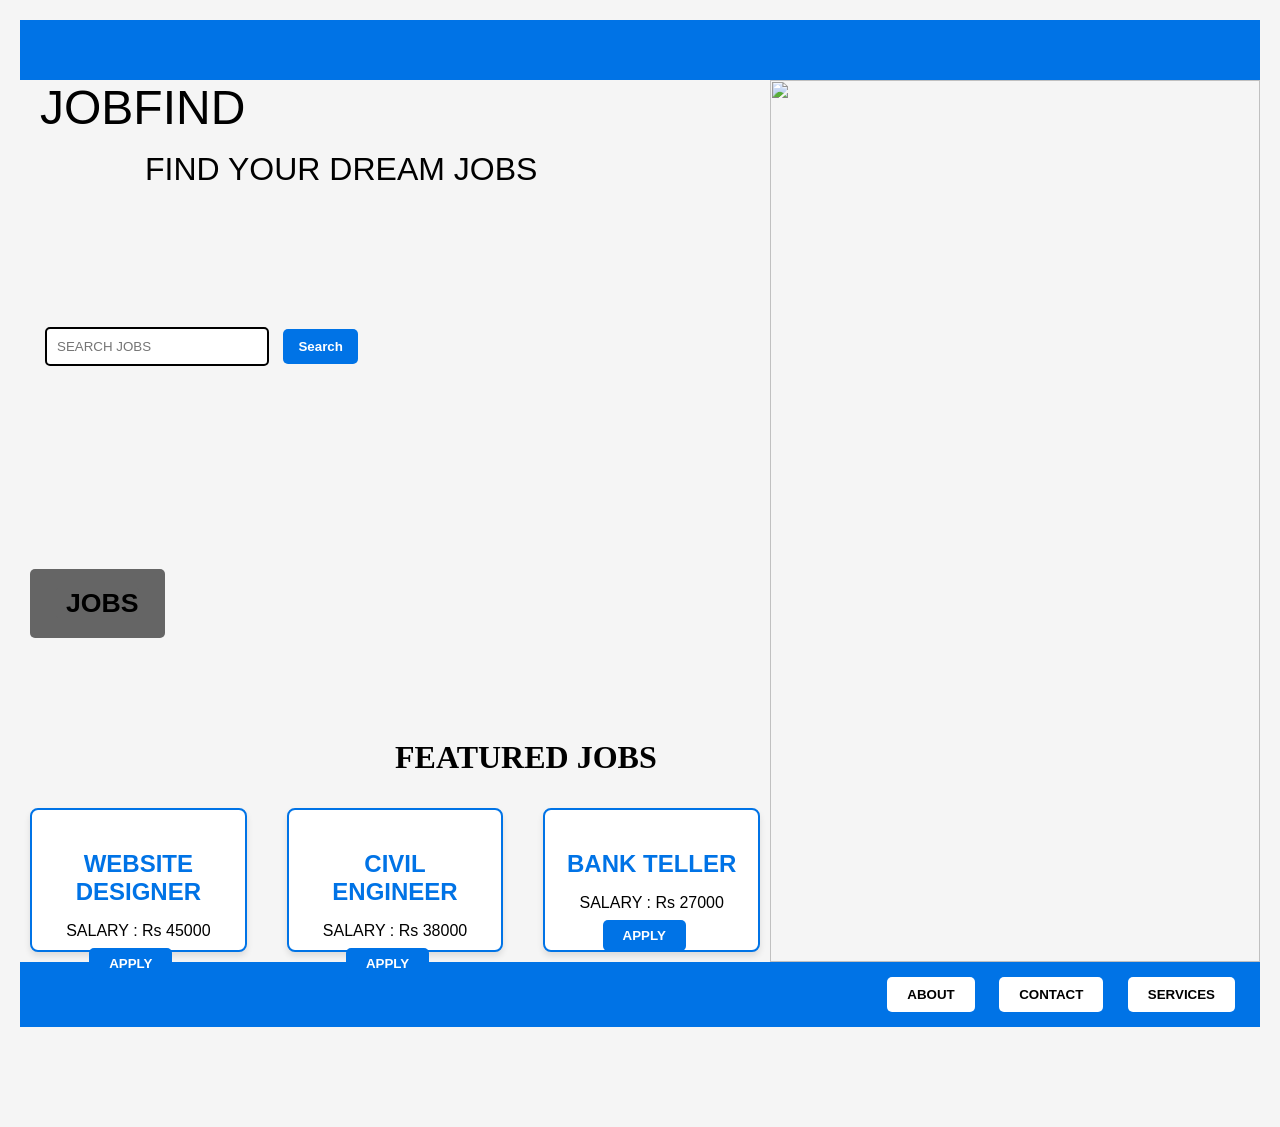
==== index.html @ 38ccc902 "Add files via upload" ====
<!DOCTYPE html>
<html lang="en">
<head>
  <meta charset="UTF-8">
  <title>JOBFIND</title>
  <link rel="stylesheet" href="mystyleweb2.css">
</head>
<body>
  <header>

  </header>
  <img align="right" src="img1.png" width="490px" height="882px">
  
    <!-- Left Section -->

      <maintitle>JOBFIND</maintitle><p></p>
      <subtitle>FIND YOUR DREAM JOBS</subtitle><p></p>


      <div class="search-bar">
        <input type="text" id="searchInput" placeholder="SEARCH JOBS">
        <button onclick="searchJobs()">Search</button>
      </div>

    <!-- Right Section -->
    
    <div class="jobbutton">
    <button onclick="goPage('jobpage.html')"><h1><buttonstyle>JOBS</buttonstyle></h1></button>
    </div>
     <h1><subtitlestyle1>FEATURED JOBS</subtitlestyle1></h1><p></p>
  
   
    
    
    
<div class="jobs-container">
  <!-- Job 1 -->
  <div class="job-box" data-title="website designer">
    <h2>WEBSITE DESIGNER</h2>
    <p>SALARY : Rs 45000</p>
    <button class="apply-btn">APPLY</button>
  </div>

  <!-- Job 2 -->
  <div class="job-box" data-title="civil engineer">
    <h2>CIVIL ENGINEER</h2>
    <p>SALARY : Rs 38000</p>
    <button class="apply-btn">APPLY</button>
  </div>

  <!-- Job 3 -->
  <div class="job-box" data-title="bank teller">
    <h2>BANK TELLER</h2>
    <p>SALARY : Rs 27000</p>
    <button class="apply-btn">APPLY</button>
  </div>
</div>



  <!-- Footer Navigation -->
  <footer>
    <button onclick="goPage('about.html')">ABOUT</button>
    <button onclick="goPage('contactpage.html')">CONTACT</button>
    <button onclick="goPage('services.html')">SERVICES</button>
  </footer>

  <script src="javasearch.js"></script>
  <script src="gopages.js"></script>
  
</body>
</html>
---- mystyleweb2.css ----
body {
  font-family: Arial, sans-serif;
  margin: 0;
  background-color: #f5f5f5;
}
header
{
  background-color: #0073e6;
  padding:30px;
}

  




.right img { max-width: 400px; border-radius: 10px; }

/* Title */
maintitle
{
  font-family: 'Franklin Gothic Medium', 'Arial Narrow', Arial, sans-serif;
  font-size: 48px;
  text-align: left;
  padding: 20px;
}
subtitle
{
  font-family: 'Gill Sans', 'Gill Sans MT', Calibri, 'Trebuchet MS', sans-serif;
  font-weight:100;
  font-size: 32px;
  text-align: left;
  padding: 125px;

}
subtitlestyle1
{
  font-family: Cambria, Cochin, Georgia, Times, 'Times New Roman', serif;

padding-left: 375px;
  text-align: center;


}
featuredjobstyle
{
  padding-left:15px ;
  font-family:'Lucida Sans', 'Lucida Sans Regular', 'Lucida Grande', 'Lucida Sans Unicode', Geneva, Verdana, sans-serif;
  color:#0073e6;
  
  

}
salarystyle
{
  padding-left: 15px;
}




.job-box {

  width: 250px;
  height: 100px;
  margin: 10px;
  padding: 20px;
  background-color: #f9f9f9;   /* light background */
  border: 2px solid #0073e6;   /* blue border */
  border-radius: 8px;
  text-align: center;          /* center everything */
}

.job-box h2 {
  color: #0073e6;
  margin-bottom: 10px;
}

.job-box p {
  font-size: 16px;
  margin-bottom: 10px;         /* small gap before button */
}

.apply-btn {
  margin-top: 0;
  background-color: #0073e6;   /* blue button */
  color: white;
  padding: 2px 5px;
  border: none;
  border-radius: 5px;
  cursor: pointer;
  transition: 0.3s;
}

.apply-btn:hover {
  background-color: #005bb5;   /* darker blue on hover */
}
body {
  font-family: Arial, sans-serif;
  background-color: #f5f5f5;
  margin: 0;
  padding: 20px;
  text-align: justify;
}

/* Container for all jobs */
.jobs-container {
  display: flex;
  flex-direction: row;   /* stack horizontally */
  align-items: center;      /* center horizontally */
  gap: 20px;                /* space between boxes */
}

/* Individual job box */
.job-box {
  width: 250px;
  padding: 20px;
  background-color: #fff;
  border: 2px solid #0073e6;
  border-radius: 8px;
  text-align: center;
  box-shadow: 0 4px 6px rgba(0,0,0,0.1);
}

.job-box h2 {
  color: #0073e6;
  margin-bottom: 10px;
}

.job-box p {
  font-size: 16px;
  margin-bottom: 8px;   /* small gap before button */
}

/* Apply button */
.apply-btn {
  background-color: #0073e6;
  color: white;
  padding: 8px 20px;
  border: none;
  border-radius: 5px;
  cursor: pointer;
  transition: 0.3s;
}

.apply-btn:hover {
  background-color: #005bb5;
}








.tagline { font-size: 20px; color: #555; margin-bottom: 20px; }

/* Search Bar */
.search-bar
{

  padding: 25px;

}
button 
{margin: 10px 25px 80px;
  margin-left: 10px;
  margin-top: 100px;
  
  background: rgb(101,101,101);
  border: none;
  border-radius: 5px;
  cursor: pointer;
  font-weight: bold;


}

buttonstyle
{
   margin: 0 20px;
  padding-left:10px;
  background: rgb(101, 101, 101);
  border: none;
  border-radius: 2px;
  width: 15px;
  height: 20px;
  cursor: pointer;
  font-weight: bold;

}

.search-bar input {

  padding: 10px;
  width: 200px;
  border: 2px solid black;
  border-radius: 5px;
}
.search-bar button {
  padding: 10px 15px;
  border: none;
  background-color: #0073e6;
  color: white;
  cursor: pointer;
  border-radius: 5px;
}

/* Footer */
footer {
  margin-bottom: 80px;
  
  flex:1;
  text-align: right;
  background-color: #0073e6;
  padding: 15px;
}
footer button {
  margin: 0 10px;
  padding: 10px 20px;
  background: white;
  border: none;
  border-radius: 5px;
  cursor: pointer;
  font-weight: bold;
}
footer button:hover { background: #ddd; }

/* Contact Page */
.header {
  background-color: #0073e6;
  color: black;
  padding: 15px;
}

.contact-box {
  border: 2px solid #0073e6;
  padding: 20px;
  margin: 20px auto;
  width: 300px;
  text-align: left;
}
.back-btn {
  background: black;
  color: white;
  padding: 10px 20px;
  border: none;
  margin-top: 20px;
  cursor: pointer;
}
.back-btn:hover { background: #0073e6; }
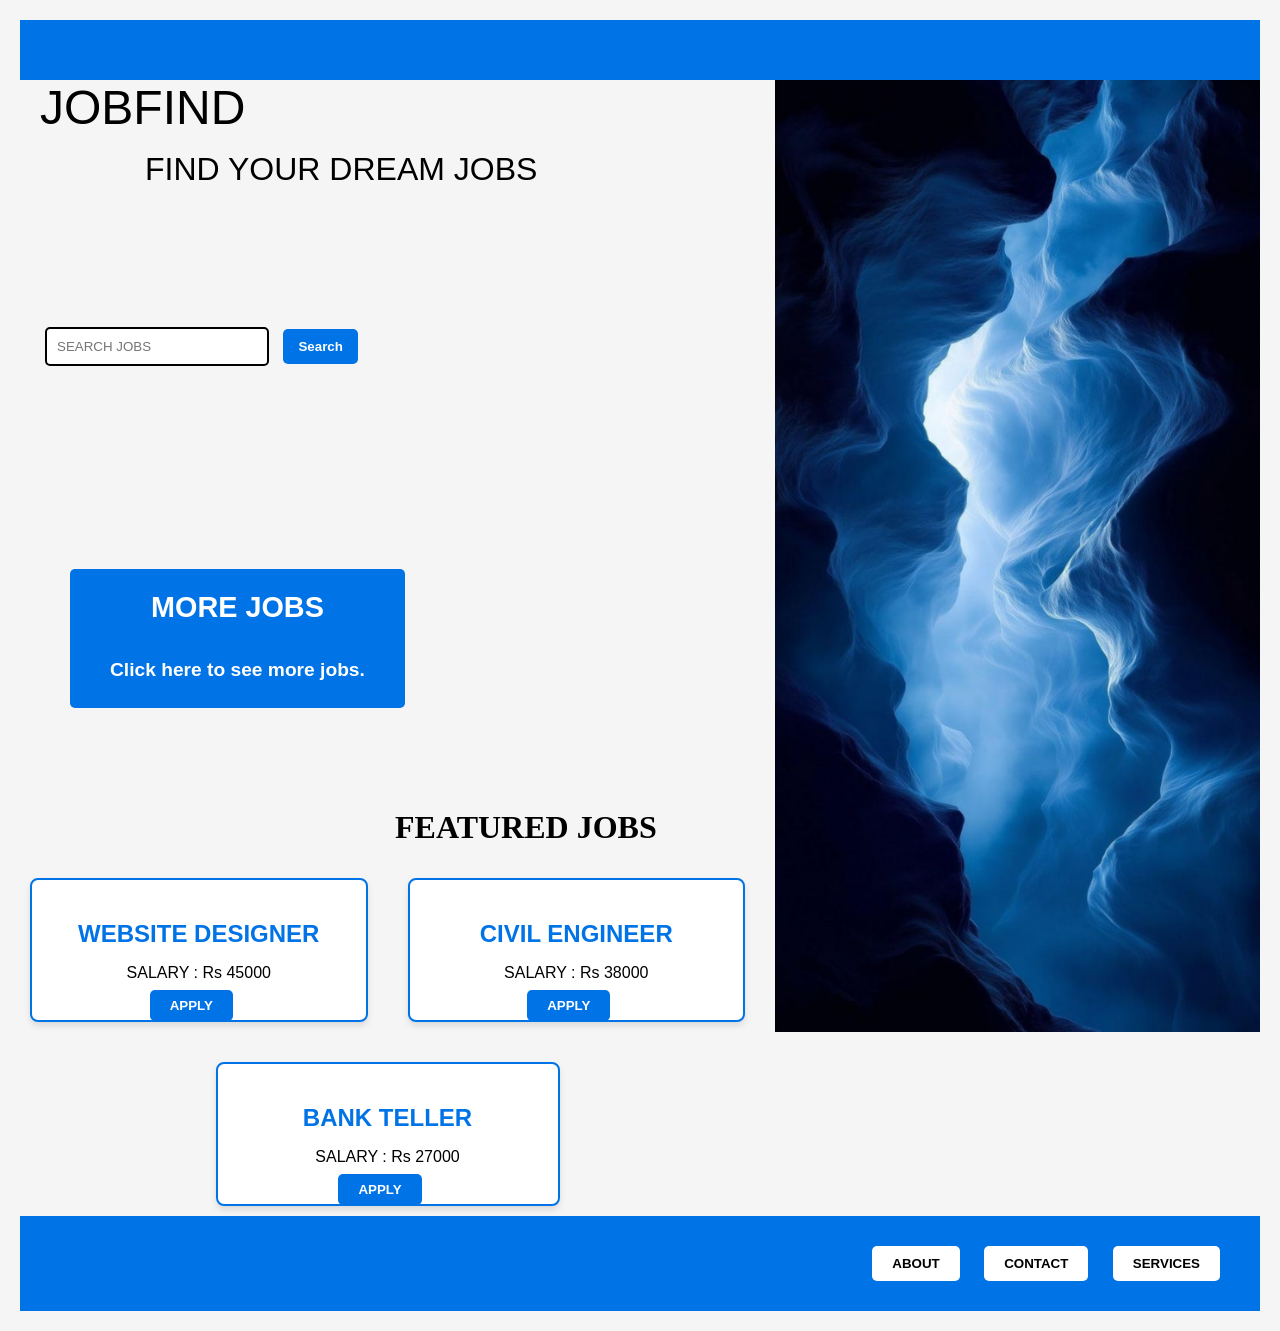
==== commit f0089360: "Add files via upload" ====
--- a/index.html
+++ b/index.html
@@ -3,13 +3,21 @@
 <head>
   <meta charset="UTF-8">
   <title>JOBFIND</title>
+  
   <link rel="stylesheet" href="mystyleweb2.css">
+  <meta name="viewport" content="width=device-width, initial-scale=1.0">
+
 </head>
 <body>
+  
   <header>
 
   </header>
-  <img align="right" src="img1.png" width="490px" height="882px">
+  
+  
+  <img src="img1.png" alt="Job Banner" class="banner-img">
+
+
   
     <!-- Left Section -->
 
@@ -17,56 +25,74 @@
       <subtitle>FIND YOUR DREAM JOBS</subtitle><p></p>
 
 
-      <div class="search-bar">
+      <div class="search-bar"> <!search bar setting link with the styling css file>
         <input type="text" id="searchInput" placeholder="SEARCH JOBS">
         <button onclick="searchJobs()">Search</button>
       </div>
 
     <!-- Right Section -->
     
-    <div class="jobbutton">
-    <button onclick="goPage('jobpage.html')"><h1><buttonstyle>JOBS</buttonstyle></h1></button>
-    </div>
-     <h1><subtitlestyle1>FEATURED JOBS</subtitlestyle1></h1><p></p>
-  
-   
     
-    
-    
+  <div class="jobbutton">
+  <button class="nav-btn" onclick="goPage('jobpage.html')"><h2>MORE JOBS</h2><br><h4>Click here to see more jobs.</h4></button>
+</div>
+
+
+
+     <h1><subtitlestyle1>FEATURED JOBS</subtitlestyle1></h1><p></p> 
+
+
+
+     
+     
 <div class="jobs-container">
   <!-- Job 1 -->
   <div class="job-box" data-title="website designer">
     <h2>WEBSITE DESIGNER</h2>
     <p>SALARY : Rs 45000</p>
-    <button class="apply-btn">APPLY</button>
+    <!The box showing website designer job on homepage>
+  
+    
+    <button class="apply-btn" onclick="goApply('Website Designer')">APPLY</button>
   </div>
 
   <!-- Job 2 -->
   <div class="job-box" data-title="civil engineer">
     <h2>CIVIL ENGINEER</h2>
     <p>SALARY : Rs 38000</p>
-    <button class="apply-btn">APPLY</button>
+    <!The box showing civil engineer job on homepage>
+
+    <button class="apply-btn" onclick="goApply('Civil Engineer')">APPLY</button>
   </div>
 
   <!-- Job 3 -->
   <div class="job-box" data-title="bank teller">
     <h2>BANK TELLER</h2>
     <p>SALARY : Rs 27000</p>
-    <button class="apply-btn">APPLY</button>
+    <!The box showing bank teller job on homepage> 
+
+
+    <button class="apply-btn" onclick="goApply('Bank Teller')">APPLY</button>
   </div>
 </div>
 
-
-
   <!-- Footer Navigation -->
   <footer>
+   
+
     <button onclick="goPage('about.html')">ABOUT</button>
     <button onclick="goPage('contactpage.html')">CONTACT</button>
-    <button onclick="goPage('services.html')">SERVICES</button>
+    <button onclick="goPage('servicespage.html')">SERVICES</button>
   </footer>
 
-  <script src="javasearch.js"></script>
+  <script src="javasearch.js"></script> <!Link the homepage to the javascript file for search results>
   <script src="gopages.js"></script>
+  
+  
+  
+  
+
+  </script>
   
 </body>
 </html>
--- a/mystyleweb2.css
+++ b/mystyleweb2.css
@@ -2,12 +2,164 @@
   font-family: Arial, sans-serif;
   margin: 0;
   background-color: #f5f5f5;
-}
+ 
+
+}
+
+
+.jobs-container {
+  display: flex;
+  flex-wrap: wrap;
+  justify-content: center;
+  gap: 15px;
+}
+
+.job-box {
+  flex: 1 1 250px;   /* flexible width */
+  max-width: 300px;
+  padding: 15px;
+  background: #fff;
+  border: 2px solid #0073e6;
+  border-radius: 8px;
+  text-align: center;
+}
+
+
+
+
+
+
+
+
+/* Default (desktop) */
+.banner-img {
+  float: right;          /* align to the right */
+  width: 485px;          /* fixed width */
+  height: 952px;         /* fixed height */
+  object-fit: cover;     /* crop if needed */
+  margin: 0 0 20px 20px; /* spacing from text */
+}
+
+/* Mobile override */
+@media (max-width: 768px) {
+  .banner-img {
+    float: none;         /* no float, sits above content */
+    width: 100%;         /* full phone width */
+    height: auto;        /* auto height */
+    max-height: 250px;   /* cap height so it’s shorter */
+    display: block;
+    margin: 0 auto 20px; /* center with spacing */
+  }
+}
+
+
+
+
+
+
+
+
+
+
+
+
+
+
+
+
+
+
+
+
+
+
+
+
+
+
+
+
+
+
+
+
+
+
+
+
+
+
+
+
+
+
+
+
+
+
+
+
+
+
+
+
+
+
+
+
+
+
+
+
+
+
+
+
+
+
+
+
+
+
+
+
+
+
+
+
+#confirmationBox {
+  text-align: left;
+}
+#confirmationBox h2 {
+  color: green; /* highlight APPLIED header */
+}
+
+
+
+
+
+
+
+
+
 header
 {
   background-color: #0073e6;
   padding:30px;
-}
+
+}
+
+.decorative-img
+{margin :0;
+  display: block;
+height: auto;
+width: 50%;
+padding: 0
+
+}
+
+main{flex:1;}
+
 
   
 
@@ -211,10 +363,14 @@
 footer {
   margin-bottom: 80px;
   
+  
+  
+  
   flex:1;
   text-align: right;
   background-color: #0073e6;
-  padding: 15px;
+  padding: 30px;
+  margin-bottom: 0;
 }
 footer button {
   margin: 0 10px;
@@ -250,3 +406,169 @@
   cursor: pointer;
 }
 .back-btn:hover { background: #0073e6; }
+
+
+
+
+
+
+.form-box {
+  width: 400px;
+  margin: 30px auto;
+  padding: 20px;
+  background-color: #fff;
+  border: 2px solid #0073e6;
+  border-radius: 8px;
+  text-align: left;
+  box-shadow: 0 4px 6px rgba(0,0,0,0.1);
+}
+
+.form-box h2 {
+  text-align: center;
+  color: #0073e6;
+  margin-bottom: 20px;
+}
+
+.form-box input {
+  width: 100%;
+  padding: 8px;
+  margin-top: 5px;
+  border: 1px solid #ccc;
+  border-radius: 5px;
+}
+
+.apply-btn {
+  background-color: #0073e6;
+  color: white;
+  padding: 8px 20px;
+  border: none;
+  border-radius: 5px;
+  cursor: pointer;
+  transition: 0.3s;
+}
+
+.apply-btn:hover {
+  background-color: #005bb5;
+}
+
+.back-btn {
+  display: block;
+  margin: 20px auto;
+  background: black;
+  color: white;
+  padding: 10px 20px;
+  border: none;
+  border-radius: 5px;
+  cursor: pointer;
+}
+
+.back-btn:hover {
+  background: #0073e6;
+}
+
+
+
+
+
+
+
+
+
+
+
+
+
+
+
+
+
+
+
+
+
+
+
+
+
+
+.form-box {
+  width: 400px;
+  margin: 30px auto;
+  padding: 20px;
+  background-color: #fff;
+  border: 2px solid #0073e6;
+  border-radius: 8px;
+  text-align: left;
+  box-shadow: 0 4px 6px rgba(0,0,0,0.1);
+}
+
+.form-box h2 {
+  text-align: center;
+  color: #0073e6;
+  margin-bottom: 20px;
+}
+
+.form-box input {
+  width: 100%;
+  padding: 8px;
+  margin-top: 5px;
+  border: 1px solid #ccc;
+  border-radius: 5px;
+}
+
+.apply-btn {
+  background-color: #0073e6;
+  color: white;
+  padding: 8px 20px;
+  border: none;
+  border-radius: 5px;
+  cursor: pointer;
+  transition: 0.3s;
+}
+
+.apply-btn:hover {
+  background-color: #005bb5;
+}
+
+.back-btn {
+  display: block;
+  margin: 20px auto;
+  background: black;
+  color: white;
+  padding: 10px 20px;
+  border: none;
+  border-radius: 5px;
+  cursor: pointer;
+}
+
+.back-btn:hover {
+  background: #0073e6;
+}
+
+
+
+
+
+
+
+
+.nav-btn {
+  margin: 10px 25px 80px;
+  margin-left: 50px;
+  margin-top: 100px;
+  background: #0073e6;
+  color: white;              /* text color */
+  border: none;
+  border-radius: 5px;
+  cursor: pointer;
+  font-weight: bolder;
+  font-size: larger;
+  padding: 10px 40px;        /* consistent padding */
+  transition: 0.3s;
+  line-height: 0.3
+}
+
+.nav-btn:hover {
+  background: #005bb5;       /* hover effect */
+}
+
